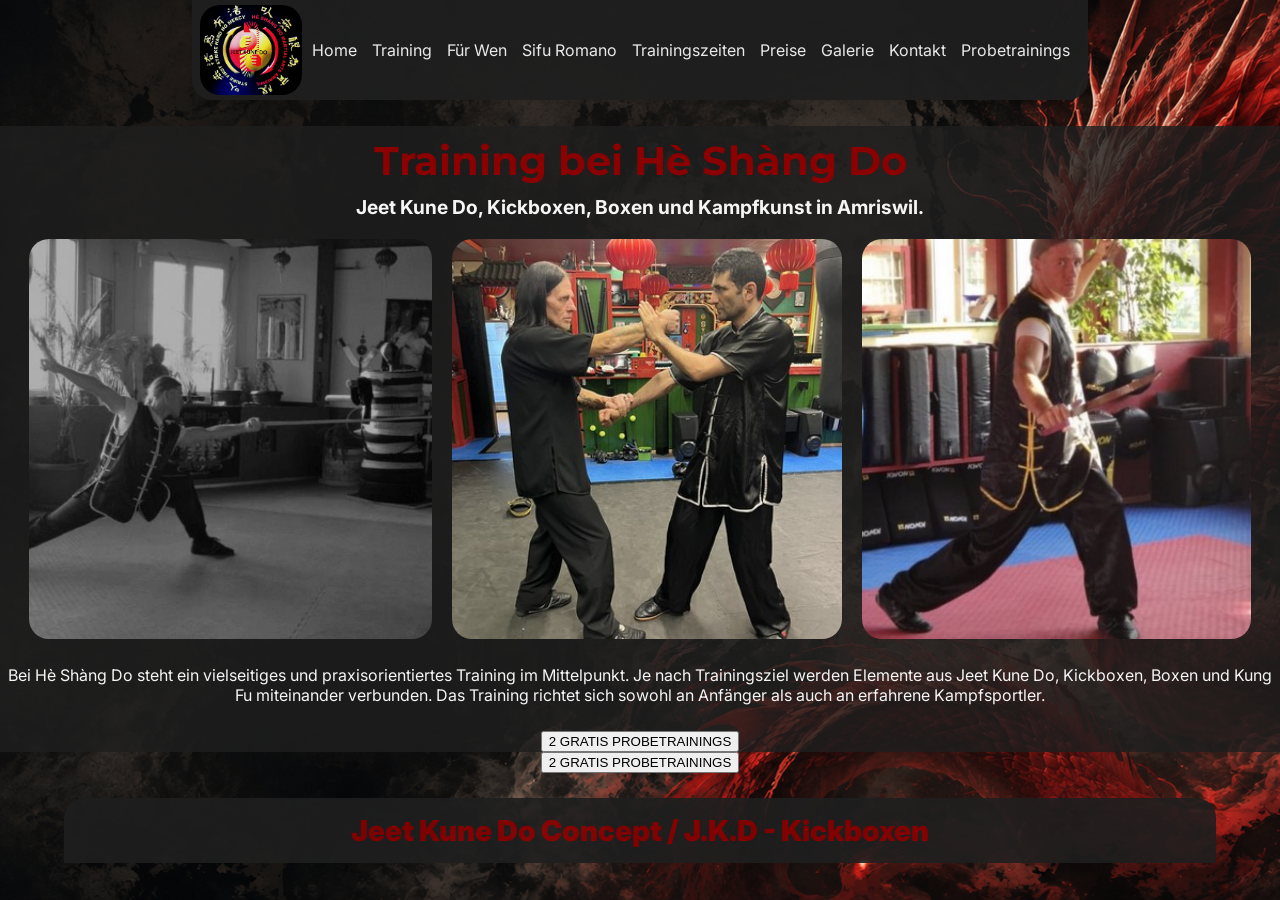
==== training.html @ 202127cb "started with the hero section for the training page. discover a trick so that the children do not en" ====
<!DOCTYPE html>
<html lang="de">
<head>
  <meta charset="UTF-8">
  <meta name="viewport" content="width=device-width, initial-scale=1.0">
  <title>Hè Shàng Do Martial Arts</title>

  <link rel="preconnect" href="https://fonts.googleapis.com">
  <link rel="preconnect" href="https://fonts.gstatic.com" crossorigin>
  <link
    href="https://fonts.googleapis.com/css2?family=Inter:wght@400;500;600&family=Montserrat:wght@500;600;700&display=swap"
    rel="stylesheet"
  >
 
  <link rel="stylesheet" href="styles/generalStyles/nav-section-desktop.css">
  <link rel="stylesheet" href="styles/generalStyles/general.css">
  <link rel="stylesheet" href="styles/generalStyles/mobileNav.css">
  <link rel="stylesheet" href="styles/generalStyles/footer-section-desktop.css">
  <link rel="stylesheet" href="styles/generalStyles/mobileFooterSection.css">
  <link rel="stylesheet" href="styles/desktop/trainingPage/heroDesktop.css">
  

</head>

<body class="body">

  <header class="header"> 
    <div class="cover-header">
      <div class="logo-container">
        <img alt="Hè Shàng Do Martial Arts Logo" class="logo-img" src="images/Logo.jpeg">
      </div>
      
      <div class="nav-mobile-btn-container">
      <button class="hamburger-btn js-hamburger-btn" aria-label="Menü öffnen">
        <span class="hamburger-line"></span>
        <span class="hamburger-line"></span>
        <span class="hamburger-line"></span>
        </button>
      </div>
    </div>
    
    <div class="js-nav-container mobile-nav-div" aria-expanded="false">
      <nav class="nav-container">
        <ul class="list">
          <li class="li home"><a href="index.html" class="ancor">Home</a></li>
          <li class="li training"><a href="training.html" class="ancor">Training</a></li>
          <li class="li für-wen"><a href="für-wen" class="ancor">Für Wen</a></li>
          <li class="li sifu"><a href="sifu-romano" class="ancor">Sifu Romano</a></li>
          <li class="li rainingszeiten"><a href="trainingszeiten" class="ancor">Trainingszeiten</a></li>
          <li class="li preise"><a href="preise" class="ancor">Preise</a></li>
          <li class="li galerie"><a href="galerie" class="ancor">Galerie</a></li>
          <li class="li kontakt"><a href="kontakt" class="ancor">Kontakt</a></li>
          <li class="li probe"><a href="probetrainings" class="ancor">Probetrainings</a></li>
        </ul>
      </nav>
    </div>  
  </header>

  <main class="main">

    <section class="hero-section">
      <div class="hero-intro">
        <h1 class="hero-name">Training bei Hè Shàng Do</h1>
        <h4 class="hero-text-intro">Jeet Kune Do, Kickboxen, Boxen und Kampfkunst in Amriswil.</h4>
      </div>
      <div class="images-container">
        <img class="hero-trai-img" src="images/sifu-jkd-training.jpeg">
        <img class="hero-trai-img" src="images/sifu-mit-jkd-training.jpeg">
        <img class="hero-trai-img" src="images/sifu-mit-messer.jpeg">
      </div>
      
      <p>Bei Hè Shàng Do steht ein vielseitiges und praxisorientiertes Training im Mittelpunkt. Je nach Trainingsziel werden Elemente aus Jeet Kune Do, Kickboxen, Boxen und Kung Fu miteinander verbunden. Das Training richtet sich sowohl an Anfänger als auch an erfahrene Kampfsportler.</p>
      <button class="hero-cta-btn">2 GRATIS PROBETRAININGS</button> 
    </section>

    <section class="jeet-kone-do-section">
    </section>
      
    <section class="jkd-kickboxen-boxen-section">
      <button class="hero-cta-btn">2 GRATIS PROBETRAININGS</button>  
    </section>

    <section class="Wettkampftraining-section">
    </section>

    <section class="Privattraining-section">
    </section>

    <section class="welches-passt-section"></section>
    
  </main>
    
  <footer class="footer-section">
    <div class="footer-text-container">
      <h2>Jeet Kune Do Concept / J.K.D - Kickboxen </h2>
    </div>
  </footer>

  <script src="javaScript/heShangDo.js"></script>
</body>
</html>
---- styles/generalStyles/nav-section-desktop.css ----
@media(min-width:1024px){
  .header{
    display: flex;
    flex-direction: row;
    align-items: center;
    justify-content: center;
    z-index: 1000;
    position: relative;
    top:0;
    width: 70%;
    height: 100px;
    background-color: rgb(31, 31, 31);
    padding: 0 0;
    border-top-left-radius: 0px; 
    border-top-right-radius: 0px;
    border-bottom-left-radius: 20px; 
    border-bottom-right-radius: 20px;
    opacity: 0.95;
  }

  .logo-container{
    width: auto;
    height: 90px;
  } 
  
  .logo-img{
    object-fit: cover;
    max-height: 100%;
    border-radius: 20px;
    width:100%;
  }

  .nav-container{
    display: flex;
    flex-direction: row;
    height:100%;
    margin: 0;
    padding: 0;
    border-radius: 20px;
  }

  .list{
    display: flex;
    flex-direction: row;
    align-items: center;
    justify-content: center;
    width: max-content;
    height: 100%;
    gap: 15px;
    list-style: none;
    margin: 0 10px;
    padding: 0;
     
  }

  .li .ancor{
    text-decoration: none;
    color: whitesmoke;
    font-family: "Inter", sans-serif;
    margin: 0;
    padding: 0;
    text-align: center;
  }

  .nav-mobile-btn-container{
    display: none;
  }
}
---- styles/generalStyles/general.css ----
@media(min-width:1024px){
  body{
    padding:0 ;
    margin: 0;
    display: flex;
    flex-direction: column;
    align-items: center;
  }
}

@media(max-width:1023px){
  body{
    display: flex;
    flex-direction: column;
    align-items: center;
    padding: 5px 0 0 0 ;
    margin: 0;
  }
}

.main{ 
  display: flex;
    flex-direction: column;
    align-items: center;
}



body{
  box-sizing: border-box;
  background-image: url('../../images/background-img-2.png');
  background-color: rgb(31, 31, 31);
  background-attachment:fixed, scroll;
  background-repeat: no-repeat;
  background-size: cover;
}




h1{
  color: darkred;
  margin:0;
  font-family: "Montserrat", sans-serif;
  font-size: 2.5rem;
}

h2{
  color: darkred;
  font-family: "Inter", sans-serif;
  font-size: 1.8rem;
  text-align: center;
  font-weight: 900;
  margin: 15px;
}

h3{
  color: whitesmoke;
  font-family: "Inter", sans-serif;
  font-size: 1.2rem;
  text-align: center;
  line-height: 1.3;
}

h4{
  color: whitesmoke;
  font-family: "Inter", sans-serif;
  font-size: 1.2rem;
   text-align: center;
}

p{
  color: whitesmoke;
  font-family: "Inter", sans-serif;
  font-size: 1rem;
  text-align: center;
}
---- styles/generalStyles/mobileNav.css ----
@media(max-width:1023px){
  .header{
    position: relative;
    z-index: 2;
    height: 90px;
    width:100%;

  }
  .cover-header{
    display: flex;
    flex-direction: row;
    align-items: center;
    justify-content: space-between;
    position: relative;
    height: 100%;
    background-color: rgb(31, 31, 31);
    padding: 0 10px;
    border-radius: 20px;
  }

  .logo-container{
    width: 25%;
    height: 98%;
    padding: 0px;
    background-color: rgb(31, 31, 31);
    border-radius: 20px;
  }
  
  
  .logo-img{
    object-fit: cover;
    height: 100%;
    border-radius: 20px;
    width:100%;
  }

  .mobile-nav-div{
    display: none;
    height: 0%;
  
  }
  @keyframes closingNav {
    from{ 
      width: 100%; height: 100%;
      opacity: 1;
    }
    to{
      width: 100%; height: 0%;
      opacity:0
    }
  }
  

  .mobile-nav-div-closing-animation{
    position: fixed;
    top: 0;
    right: 0;
    left:0;
    bottom: 0;
    animation-name: closingNav;
    animation-duration: 0.5s;
    background-color: rgb(31, 31, 31);
    display: block;
  }

  @keyframes openNav {
    0%{
      width: 100%; height:0%;
      opacity: 0;
    }
    100%{
      width: 100%; height: 100%;
      opacity: 1;
    }
  }
  
  .visible-mobile-nav-div{
    position: fixed;
    top: 0;
    right: 0;
    left:0;
    bottom: 0;
    background-color: rgb(31, 31, 31);
    overflow:scroll;
    display: block;
    animation-name: openNav; 
    animation-duration: 0.6s;

  }
 
 
  .nav-container{
    position: relative;
    padding-top: 20%;
   }
  
  
  .list{
 
    display: flex;
    flex-direction: column;
    align-items: center;
    justify-content: space-evenly;
    gap: 30px;
    list-style: none;
    padding: 0;
  }

  .li .ancor{
    text-decoration: none;
    color: whitesmoke;
    font-family: "Inter", sans-serif;

    text-align: center;
    font-size: 20px;
    font-weight: 600;
  }

  .nav-mobile-btn-container{
    position: relative;
    z-index: 2;
    width:40px;
    height: 40px;
    background-color: transparent;
    margin: 0px;
  }
  .hamburger-btn{
    display: flex;
    flex-direction: column;
    align-items: center;
    justify-content: center;
    width:100%;
    height: 100%;
    background-color: transparent;
    border: none;
    gap:5px
  }

  .hamburger-line{
    display: block;
    width:80%;
    height: 1px;
    background-color: whitesmoke;
    padding: 1px;
  
  }
    
}
---- styles/generalStyles/footer-section-desktop.css ----
@media(min-width:1024px){
  .footer-section{
    position: relative;
    z-index: 1000;
    background-color: rgb(31, 31, 31);
    margin-top: 2%;
    display: flex;
    flex-direction: column;
    align-items: center;
    justify-content: center; 
    opacity: 0.9;
    border-top-left-radius: 20px; 
    border-top-right-radius: 20px;
    width: 90%;
  }
}
---- styles/generalStyles/mobileFooterSection.css ----
@media(max-width: 1023px){
 .footer-section{
    position: relative;
    z-index: 1000;
    background-color: rgb(31, 31, 31);
    display: flex;
    flex-direction: column;
    align-items: center;
    justify-content: center;     
    border-top-left-radius: 20px; 
    border-top-right-radius: 20px; 
    width: 100%;
  }
}
---- styles/desktop/trainingPage/heroDesktop.css ----
.hero-section{
  position: relative;
  z-index: 1;
  color: whitesmoke;
  margin-top: 2%;
  display: flex;
  flex-direction: column;
  gap:10px;
  align-items: center;
  background-color: rgb(31, 31, 31, 0.8);
  width: 
}

.hero-intro{
  display: flex;
  flex-direction: column;
  align-items: center;
  justify-content: space-around;
  gap: 10px;
  margin: 10px;
}

.hero-name, .hero-text-intro{
  margin: 0;
  padding: 0;
}

.images-container{
  display: flex;
  flex-direction: row;
  justify-content: center;
  gap: 20px;
}

.hero-trai-img{
  object-fit: cover;
  width: 33%;
  height: 400px;
  border-radius: 20px;
  
}
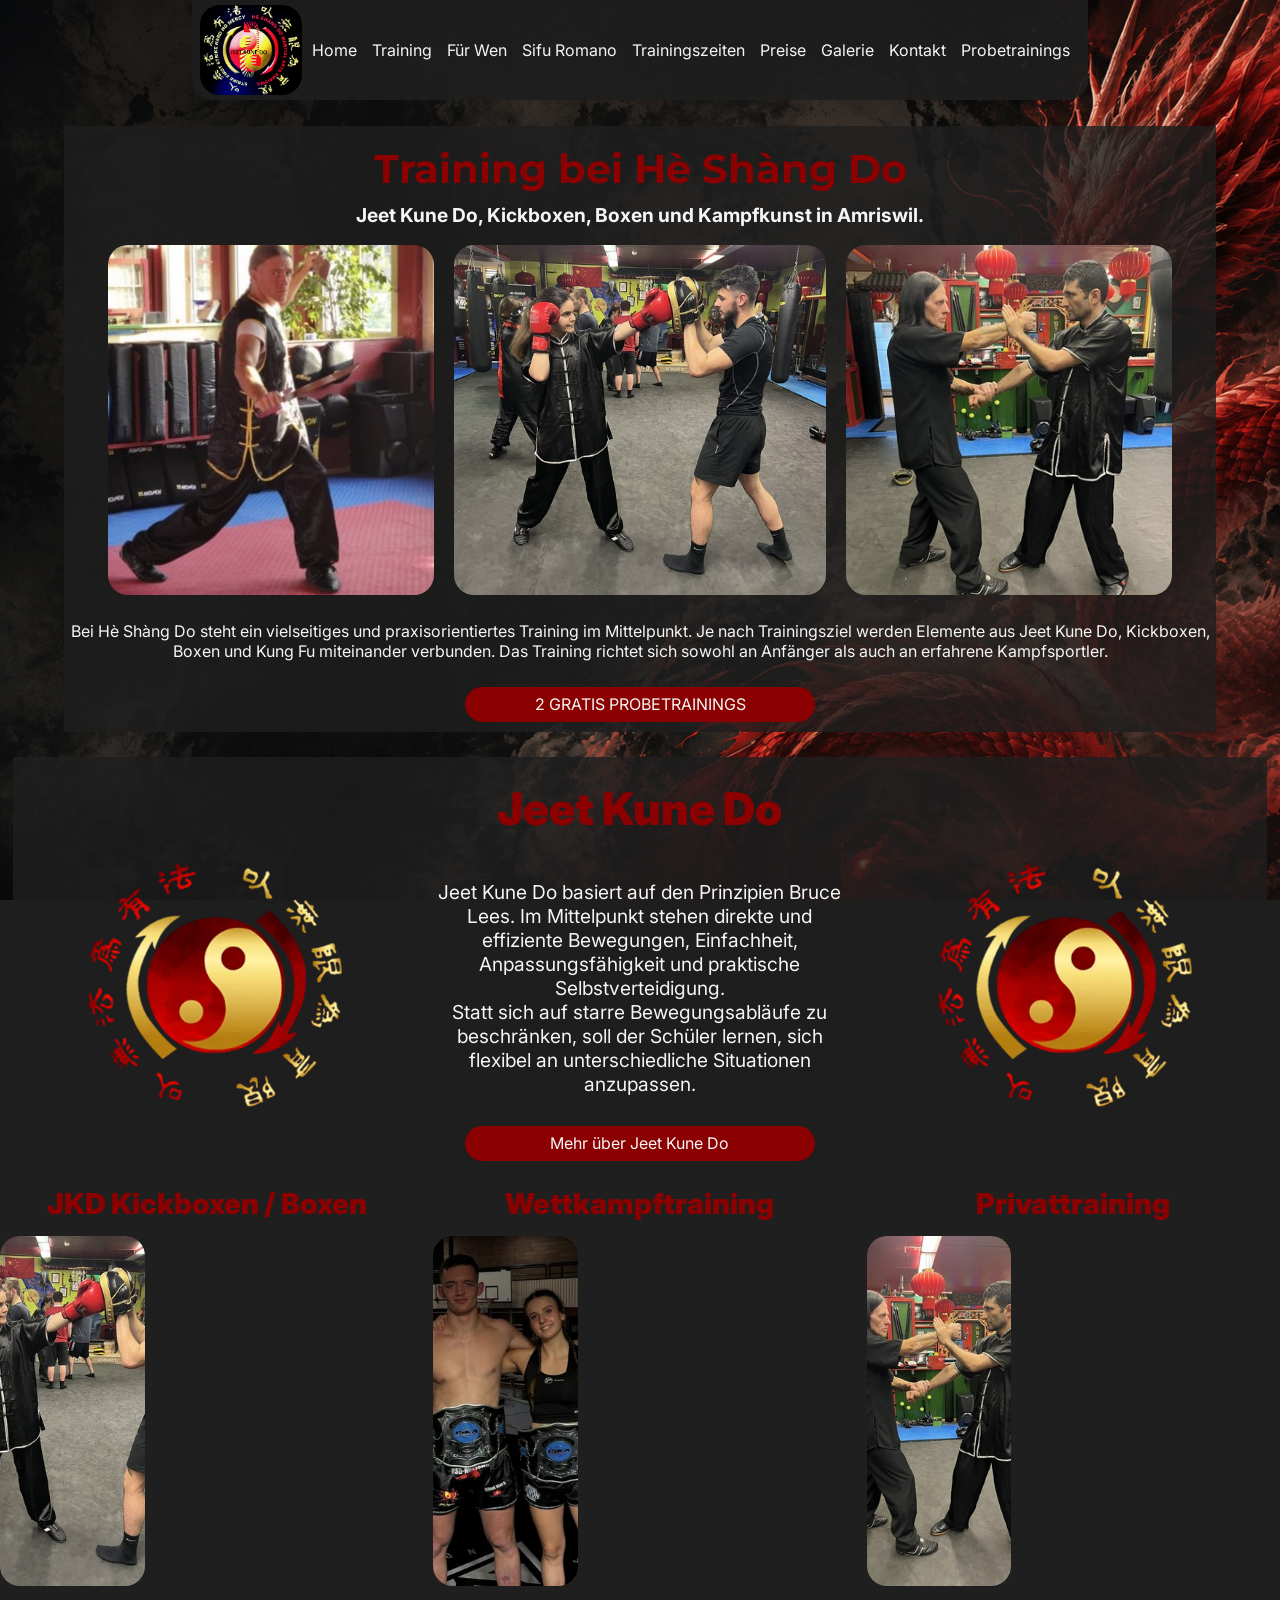
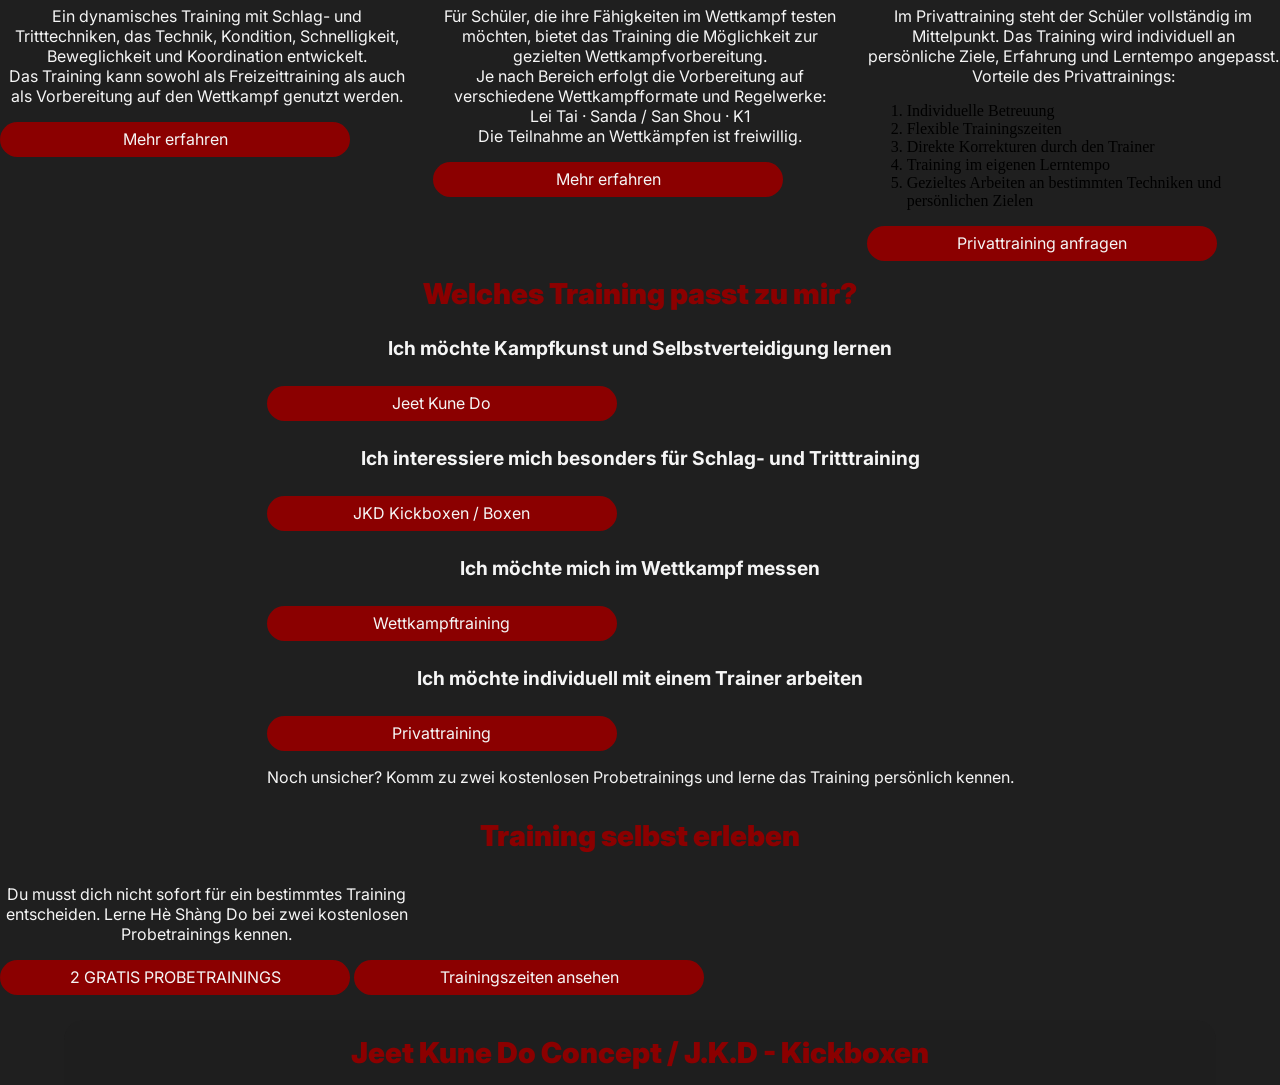
==== commit 805c5bb8: "added some images. training page html is 95% finished" ====
--- a/training.html
+++ b/training.html
@@ -18,6 +18,9 @@
   <link rel="stylesheet" href="styles/generalStyles/footer-section-desktop.css">
   <link rel="stylesheet" href="styles/generalStyles/mobileFooterSection.css">
   <link rel="stylesheet" href="styles/desktop/trainingPage/heroDesktop.css">
+  <link rel="stylesheet" href="styles/desktop/trainingPage/JKDdesktop.css">
+  <link rel="stylesheet" href="styles/desktop/trainingPage/kickboxBoxWettPrivDesktop.css">
+
   
 
 </head>
@@ -64,29 +67,132 @@
         <h4 class="hero-text-intro">Jeet Kune Do, Kickboxen, Boxen und Kampfkunst in Amriswil.</h4>
       </div>
       <div class="images-container">
-        <img class="hero-trai-img" src="images/sifu-jkd-training.jpeg">
+        <img class="hero-trai-img" src="images/sifu-mit-messer.jpeg">
+        <img class="hero-trai-img" src="images/jungern-training-1.jpeg">
         <img class="hero-trai-img" src="images/sifu-mit-jkd-training.jpeg">
-        <img class="hero-trai-img" src="images/sifu-mit-messer.jpeg">
+        
       </div>
       
       <p>Bei Hè Shàng Do steht ein vielseitiges und praxisorientiertes Training im Mittelpunkt. Je nach Trainingsziel werden Elemente aus Jeet Kune Do, Kickboxen, Boxen und Kung Fu miteinander verbunden. Das Training richtet sich sowohl an Anfänger als auch an erfahrene Kampfsportler.</p>
       <button class="hero-cta-btn">2 GRATIS PROBETRAININGS</button> 
     </section>
 
-    <section class="jeet-kone-do-section">
-    </section>
-      
-    <section class="jkd-kickboxen-boxen-section">
-      <button class="hero-cta-btn">2 GRATIS PROBETRAININGS</button>  
-    </section>
-
-    <section class="Wettkampftraining-section">
-    </section>
-
-    <section class="Privattraining-section">
-    </section>
-
-    <section class="welches-passt-section"></section>
+    <section class="jkd-section">
+
+      <div class="jkd-intro">
+        <h2 class="jkd-name">Jeet Kune Do</h2>
+      </div>
+      <div class="jkd-intro-info-container">
+        
+        <img class="jkd-intro-img" src="images/ying-yang.jpeg">
+        <div class="text-container">
+          <p class="text">Jeet Kune Do basiert auf den Prinzipien Bruce Lees. Im Mittelpunkt stehen direkte und effiziente Bewegungen, Einfachheit, Anpassungsfähigkeit und praktische Selbstverteidigung.
+            <br>
+          Statt sich auf starre Bewegungsabläufe zu beschränken, soll der Schüler lernen, sich flexibel an unterschiedliche Situationen anzupassen.</p>
+        </div>    
+        <img class="jkd-intro-img" src="images/ying-yang.jpeg">
+      </div>  
+      <button class="hero-cta-btn">Mehr über Jeet Kune Do</button> 
+
+    </section>
+      
+    <section class="kickbox-box-wettkampf-privat-section">
+
+      <div class="grid-element kickbox-box">
+
+        <div class="kickbox-box-intro-container">
+          <h2 class="kickbox-box-name">JKD Kickboxen / Boxen</h2>
+        </div>
+        <img class="hero-trai-img" src="images/jungern-training-1.jpeg">
+        <p>Ein dynamisches Training mit Schlag- und Tritttechniken, das Technik, Kondition, Schnelligkeit, Beweglichkeit und Koordination entwickelt.
+          <br>
+        Das Training kann sowohl als Freizeittraining als auch als Vorbereitung auf den Wettkampf genutzt werden.</p>
+        <button class="hero-cta-btn">Mehr erfahren</button> 
+
+      </div>
+
+      <div class="grid-element wettkampf">
+
+         <div class="wettkampf-intro-container">
+          <h2 class="wettkampf-name">Wettkampftraining</h2>
+        </div>
+        <img class="hero-trai-img" src="images/winers-1.jpeg">
+
+        <p>Für Schüler, die ihre Fähigkeiten im Wettkampf testen möchten, bietet das Training die Möglichkeit zur gezielten Wettkampfvorbereitung.
+          <br>
+        Je nach Bereich erfolgt die Vorbereitung auf verschiedene Wettkampfformate und Regelwerke:
+         <br>
+        Lei Tai · Sanda / San Shou · K1
+        <br>
+        Die Teilnahme an Wettkämpfen ist freiwillig.
+        </p>
+        <button class="hero-cta-btn">Mehr erfahren</button> 
+
+      </div>
+
+      <div class="grid-element privat-training">
+
+         <div class="privat-intro-container">
+          <h2 class="privat-name">Privattraining</h2>
+        </div>
+        <img class="hero-trai-img" src="images/sifu-mit-jkd-training.jpeg">
+        
+        <p>Im Privattraining steht der Schüler vollständig im Mittelpunkt. Das Training wird individuell an persönliche Ziele, Erfahrung und Lerntempo angepasst.
+          <br>
+        Vorteile des Privattrainings:
+        <ol>
+          <li>Individuelle Betreuung</li>
+          <li>Flexible Trainingszeiten</li>
+          <li>Direkte Korrekturen durch den Trainer</li>
+          <li>Training im eigenen Lerntempo</li>
+          <li>Gezieltes Arbeiten an bestimmten Techniken und persönlichen Zielen</li>
+        </ol>
+        </p>
+        <button class="hero-cta-btn">Privattraining anfragen</button> 
+
+      </div>
+      
+    </section>
+
+
+    <section class="welches-passt-section">
+       <div class="welches-passt-intro">
+        <h2 class="welches-passt-name">Welches Training passt zu mir?</h2>
+      </div>
+      <div class="welches-passt-info-container">
+        <div>
+          <h4>Ich möchte Kampfkunst und Selbstverteidigung lernen</h4> 
+          <button class="hero-cta-btn">Jeet Kune Do</button> 
+        </div>
+        <div>
+          <h4>Ich interessiere mich besonders für Schlag- und Tritttraining</h4> 
+          <button class="hero-cta-btn">JKD Kickboxen / Boxen</button> 
+        </div>
+        <div>
+          <h4>Ich möchte mich im Wettkampf messen</h4> 
+          <button class="hero-cta-btn">Wettkampftraining</button> 
+        </div>
+        <div>
+          <h4>Ich möchte individuell mit einem Trainer arbeiten</h4> 
+          <button class="hero-cta-btn">Privattraining</button> 
+        </div>
+      </div>
+
+      <p>Noch unsicher? Komm zu zwei kostenlosen Probetrainings und lerne das Training persönlich kennen.</p>
+    </section>
+
+    <section class="erleben-section">
+
+      <div class="erleben-intro">
+        <h2 class="erleben-name">Training selbst erleben</h2>
+      </div>
+      <div class="jkd-intro-info-container">          
+        <p>Du musst dich nicht sofort für ein bestimmtes Training entscheiden. Lerne Hè Shàng Do bei zwei kostenlosen Probetrainings kennen.</p>
+      </div>  
+      <button class="hero-cta-btn">2 GRATIS PROBETRAININGS</button> 
+      <button class="hero-cta-btn">Trainingszeiten ansehen</button> 
+      
+    </section>
     
   </main>
     
--- a/styles/generalStyles/nav-section-desktop.css
+++ b/styles/generalStyles/nav-section-desktop.css
@@ -9,13 +9,13 @@
     top:0;
     width: 70%;
     height: 100px;
-    background-color: rgb(31, 31, 31);
+    background-color: rgb(31, 31, 31, 0.9);
     padding: 0 0;
     border-top-left-radius: 0px; 
     border-top-right-radius: 0px;
     border-bottom-left-radius: 20px; 
     border-bottom-right-radius: 20px;
-    opacity: 0.95;
+ 
   }
 
   .logo-container{
--- a/styles/generalStyles/general.css
+++ b/styles/generalStyles/general.css
@@ -75,4 +75,20 @@
   font-family: "Inter", sans-serif;
   font-size: 1rem;
   text-align: center;
-}+}
+
+.hero-cta-btn{
+    height: 35px;
+    width: 350px;
+    border-radius: 20px;
+    border:none;
+    background-color: darkred;
+    color: whitesmoke;
+    font-family: "Inter", sans-serif;
+    font-size: 1rem;
+    cursor:pointer;
+  }
+
+  .hero-cta-btn:hover{
+    cursor: pointer;
+  }
--- a/styles/generalStyles/footer-section-desktop.css
+++ b/styles/generalStyles/footer-section-desktop.css
@@ -2,13 +2,12 @@
   .footer-section{
     position: relative;
     z-index: 1000;
-    background-color: rgb(31, 31, 31);
+    background-color: rgb(31, 31, 31, 0.9);
     margin-top: 2%;
     display: flex;
     flex-direction: column;
     align-items: center;
     justify-content: center; 
-    opacity: 0.9;
     border-top-left-radius: 20px; 
     border-top-right-radius: 20px;
     width: 90%;
--- a/styles/desktop/trainingPage/heroDesktop.css
+++ b/styles/desktop/trainingPage/heroDesktop.css
@@ -8,7 +8,8 @@
   gap:10px;
   align-items: center;
   background-color: rgb(31, 31, 31, 0.8);
-  width: 
+  width: 90%;
+  padding: 10px 0;
 }
 
 .hero-intro{
@@ -17,7 +18,7 @@
   align-items: center;
   justify-content: space-around;
   gap: 10px;
-  margin: 10px;
+  margin: 8px;
 }
 
 .hero-name, .hero-text-intro{
@@ -34,8 +35,8 @@
 
 .hero-trai-img{
   object-fit: cover;
-  width: 33%;
-  height: 400px;
+  width: 35%;
+  height: 350px;
   border-radius: 20px;
   
 }
--- a/styles/desktop/trainingPage/JKDdesktop.css
+++ b/styles/desktop/trainingPage/JKDdesktop.css
@@ -0,0 +1,44 @@
+.jkd-section{
+  position: relative;
+  z-index: 1;
+  color: whitesmoke;
+  margin-top: 2%;
+  display: flex;
+  flex-direction: column;
+  gap:10px;
+  align-items: center;
+  background-color: rgb(31, 31, 31, 0.8);
+  width: 98%;
+  padding: 10px 0;
+}
+
+.jkd-name{
+  font-size: 2.8em;
+}
+
+.jkd-intro-img{
+  object-fit: cover;
+  max-width: 100%;
+  width: auto;
+  height: 250px;
+  border-radius: 20px;
+  margin: 0;
+  padding: 0;
+}
+
+.jkd-intro-info-container{
+  display: grid;
+  grid-template-columns: 1fr 1fr 1fr;
+  gap: 20px;
+  align-items: start;
+  justify-items: center;
+}
+
+.text-container{
+  display: flex;
+  align-items: center;
+}
+
+.text{
+  font-size: 1.2em;
+}
--- a/styles/desktop/trainingPage/kickboxBoxWettPrivDesktop.css
+++ b/styles/desktop/trainingPage/kickboxBoxWettPrivDesktop.css
@@ -0,0 +1,7 @@
+.kickbox-box-wettkampf-privat-section{
+  display: grid;
+  grid-template-columns: 1fr 1fr 1fr;
+  gap: 20px;
+  align-items: start;
+  justify-items: center;
+}
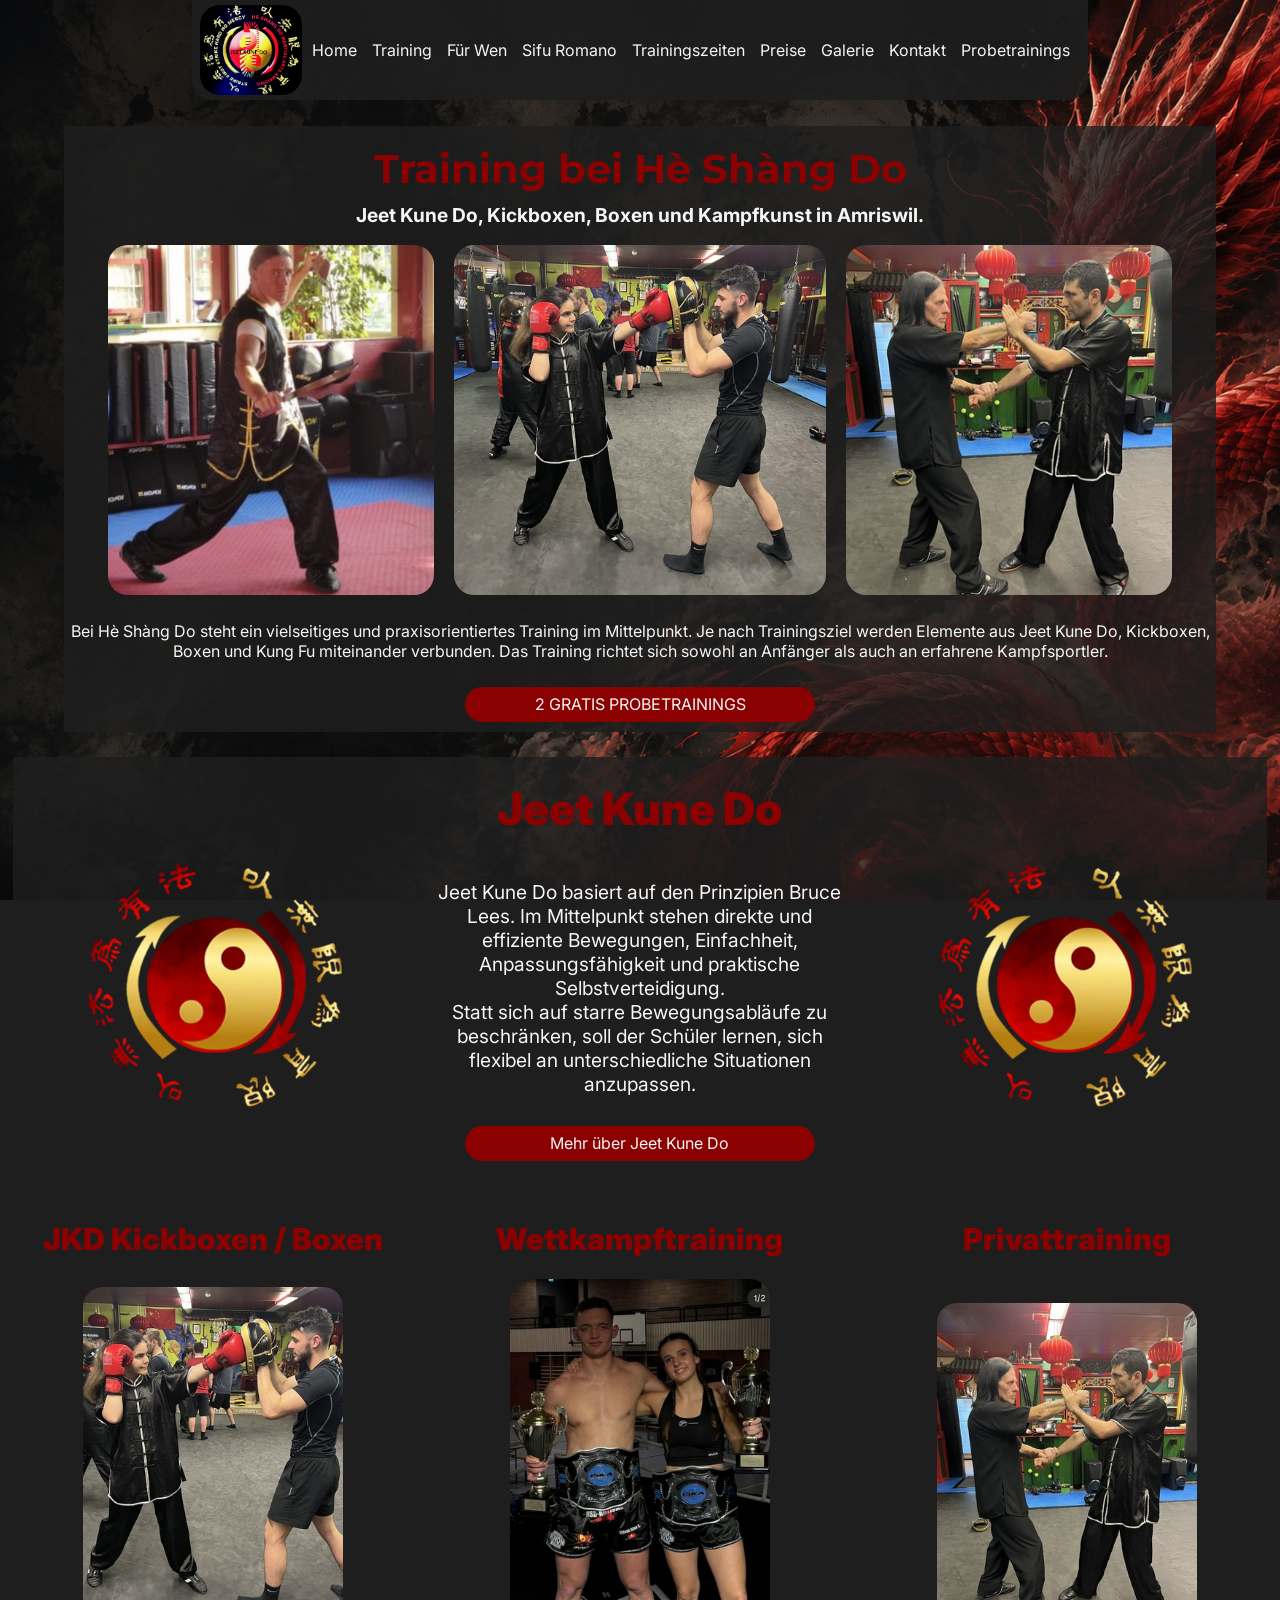
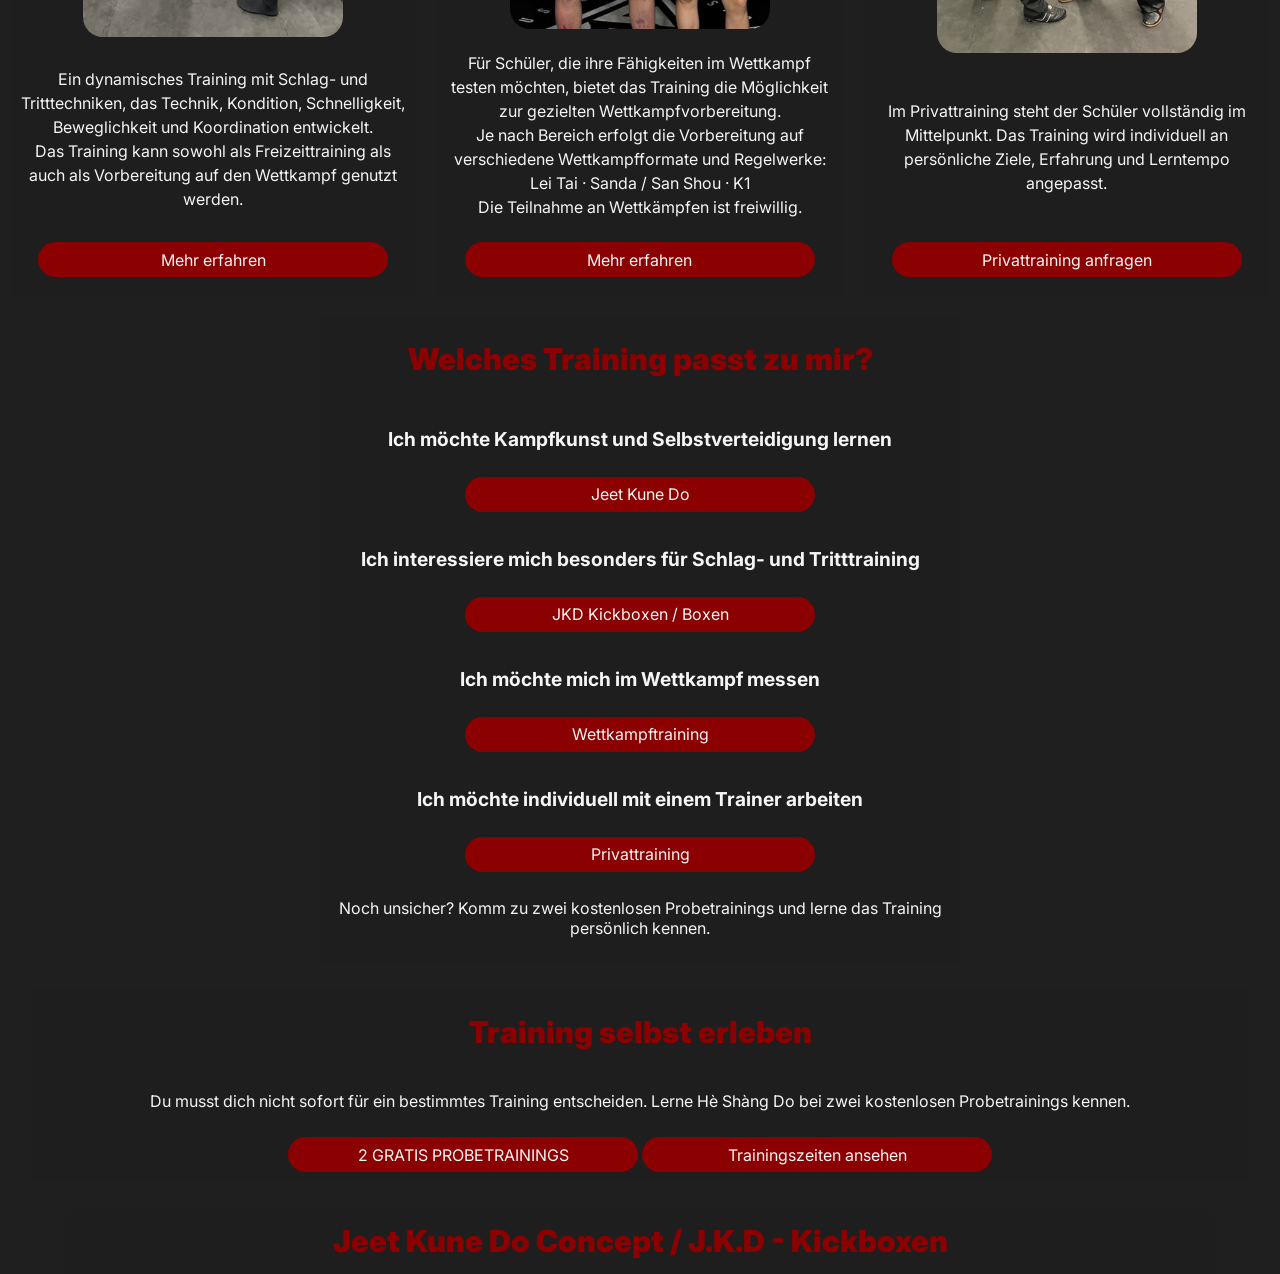
==== commit 8839c9bc: "trainingPage in desktop 98% finished" ====
--- a/training.html
+++ b/training.html
@@ -20,6 +20,8 @@
   <link rel="stylesheet" href="styles/desktop/trainingPage/heroDesktop.css">
   <link rel="stylesheet" href="styles/desktop/trainingPage/JKDdesktop.css">
   <link rel="stylesheet" href="styles/desktop/trainingPage/kickboxBoxWettPrivDesktop.css">
+  <link rel="stylesheet" href="styles/desktop/trainingPage/welchesPasst.css">
+  <link rel="stylesheet" href="styles/desktop/trainingPage/erlebenDesktop.css">
 
   
 
@@ -103,11 +105,11 @@
         <div class="kickbox-box-intro-container">
           <h2 class="kickbox-box-name">JKD Kickboxen / Boxen</h2>
         </div>
-        <img class="hero-trai-img" src="images/jungern-training-1.jpeg">
-        <p>Ein dynamisches Training mit Schlag- und Tritttechniken, das Technik, Kondition, Schnelligkeit, Beweglichkeit und Koordination entwickelt.
+        <img class="grid-img" src="images/jungern-training-1.jpeg">
+        <p class="grid-text">Ein dynamisches Training mit Schlag- und Tritttechniken, das Technik, Kondition, Schnelligkeit, Beweglichkeit und Koordination entwickelt.
           <br>
         Das Training kann sowohl als Freizeittraining als auch als Vorbereitung auf den Wettkampf genutzt werden.</p>
-        <button class="hero-cta-btn">Mehr erfahren</button> 
+        <button class="hero-cta-btn mehr-erfahren">Mehr erfahren</button> 
 
       </div>
 
@@ -116,9 +118,9 @@
          <div class="wettkampf-intro-container">
           <h2 class="wettkampf-name">Wettkampftraining</h2>
         </div>
-        <img class="hero-trai-img" src="images/winers-1.jpeg">
+        <img class="grid-img" src="images/winers-1.jpeg">
 
-        <p>Für Schüler, die ihre Fähigkeiten im Wettkampf testen möchten, bietet das Training die Möglichkeit zur gezielten Wettkampfvorbereitung.
+        <p class="grid-text">Für Schüler, die ihre Fähigkeiten im Wettkampf testen möchten, bietet das Training die Möglichkeit zur gezielten Wettkampfvorbereitung.
           <br>
         Je nach Bereich erfolgt die Vorbereitung auf verschiedene Wettkampfformate und Regelwerke:
          <br>
@@ -126,7 +128,7 @@
         <br>
         Die Teilnahme an Wettkämpfen ist freiwillig.
         </p>
-        <button class="hero-cta-btn">Mehr erfahren</button> 
+        <button class="hero-cta-btn mehr-erfahren">Mehr erfahren</button> 
 
       </div>
 
@@ -135,20 +137,11 @@
          <div class="privat-intro-container">
           <h2 class="privat-name">Privattraining</h2>
         </div>
-        <img class="hero-trai-img" src="images/sifu-mit-jkd-training.jpeg">
+        <img class="grid-img" src="images/sifu-mit-jkd-training.jpeg">
         
-        <p>Im Privattraining steht der Schüler vollständig im Mittelpunkt. Das Training wird individuell an persönliche Ziele, Erfahrung und Lerntempo angepasst.
-          <br>
-        Vorteile des Privattrainings:
-        <ol>
-          <li>Individuelle Betreuung</li>
-          <li>Flexible Trainingszeiten</li>
-          <li>Direkte Korrekturen durch den Trainer</li>
-          <li>Training im eigenen Lerntempo</li>
-          <li>Gezieltes Arbeiten an bestimmten Techniken und persönlichen Zielen</li>
-        </ol>
+        <p class="grid-text">Im Privattraining steht der Schüler vollständig im Mittelpunkt. Das Training wird individuell an persönliche Ziele, Erfahrung und Lerntempo angepasst.
         </p>
-        <button class="hero-cta-btn">Privattraining anfragen</button> 
+        <button class="hero-cta-btn mehr-erfahren">Privattraining anfragen</button> 
 
       </div>
       
@@ -159,39 +152,37 @@
        <div class="welches-passt-intro">
         <h2 class="welches-passt-name">Welches Training passt zu mir?</h2>
       </div>
-      <div class="welches-passt-info-container">
-        <div>
+      
+        <div class="welches-passt-info-container">
           <h4>Ich möchte Kampfkunst und Selbstverteidigung lernen</h4> 
           <button class="hero-cta-btn">Jeet Kune Do</button> 
         </div>
-        <div>
+        <div class="welches-passt-info-container">
           <h4>Ich interessiere mich besonders für Schlag- und Tritttraining</h4> 
           <button class="hero-cta-btn">JKD Kickboxen / Boxen</button> 
         </div>
-        <div>
+        <div class="welches-passt-info-container">
           <h4>Ich möchte mich im Wettkampf messen</h4> 
           <button class="hero-cta-btn">Wettkampftraining</button> 
         </div>
-        <div>
+        <div class="welches-passt-info-container">
           <h4>Ich möchte individuell mit einem Trainer arbeiten</h4> 
           <button class="hero-cta-btn">Privattraining</button> 
         </div>
-      </div>
+      
 
       <p>Noch unsicher? Komm zu zwei kostenlosen Probetrainings und lerne das Training persönlich kennen.</p>
     </section>
 
     <section class="erleben-section">
-
-      <div class="erleben-intro">
         <h2 class="erleben-name">Training selbst erleben</h2>
+             
+        <p>Du musst dich nicht sofort für ein bestimmtes Training entscheiden. Lerne Hè Shàng Do bei zwei kostenlosen Probetrainings kennen.</p>
+    
+      <div class="btn-container">  
+        <button class="hero-cta-btn">2 GRATIS PROBETRAININGS</button> 
+        <button class="hero-cta-btn">Trainingszeiten ansehen</button> 
       </div>
-      <div class="jkd-intro-info-container">          
-        <p>Du musst dich nicht sofort für ein bestimmtes Training entscheiden. Lerne Hè Shàng Do bei zwei kostenlosen Probetrainings kennen.</p>
-      </div>  
-      <button class="hero-cta-btn">2 GRATIS PROBETRAININGS</button> 
-      <button class="hero-cta-btn">Trainingszeiten ansehen</button> 
-      
     </section>
     
   </main>
--- a/styles/generalStyles/general.css
+++ b/styles/generalStyles/general.css
@@ -49,7 +49,7 @@
 h2{
   color: darkred;
   font-family: "Inter", sans-serif;
-  font-size: 1.8rem;
+  font-size: 1.9rem;
   text-align: center;
   font-weight: 900;
   margin: 15px;
--- a/styles/desktop/trainingPage/kickboxBoxWettPrivDesktop.css
+++ b/styles/desktop/trainingPage/kickboxBoxWettPrivDesktop.css
@@ -4,4 +4,32 @@
   gap: 20px;
   align-items: start;
   justify-items: center;
+  margin-top: 2%;
+  padding: 0 10px;
+}
+
+.grid-element{
+  display: flex;
+  flex-direction: column;
+  align-items: center;
+  background-color: rgb(31, 31, 31, 0.8);
+  height: 100%;
+  justify-content: space-between;
+  padding: 10px 0;
+}
+
+.grid-img{
+  object-fit: cover;
+  width: 64%;
+  height: 350px;
+  border-radius: 20px;
+}
+
+.mehr-erfahren{
+  margin-bottom: 10px;
+}
+
+.grid-text{
+  padding: 0 10px;
+  line-height: 1.5;
 }
--- a/styles/desktop/trainingPage/welchesPasst.css
+++ b/styles/desktop/trainingPage/welchesPasst.css
@@ -0,0 +1,21 @@
+.welches-passt-section{
+  position: relative;
+  z-index: 1;
+  color: whitesmoke;
+  margin-top: 3%;
+  display: flex;
+  flex-direction: column;
+  gap:10px;
+  align-items: center;
+  justify-content: start;
+  background-color: rgb(31, 31, 31, 0.8);
+  width: 50%;
+  padding: 10px 0;
+}
+
+.welches-passt-info-container{
+  display: flex;
+  flex-direction: column;
+  align-items: center;
+  
+}
--- a/styles/desktop/trainingPage/erlebenDesktop.css
+++ b/styles/desktop/trainingPage/erlebenDesktop.css
@@ -0,0 +1,18 @@
+.erleben-section{
+  position: relative;
+  z-index: 1;
+  color: whitesmoke;
+  margin-top: 2%;
+  display: flex;
+  flex-direction: column;
+  gap:10px;
+  align-items: center;
+  justify-content: center;
+  background-color: rgb(31, 31, 31, 0.8);
+  width: 95%;
+  padding: 10px 0;
+}
+
+.btn-container{
+  display: inline-block;
+}
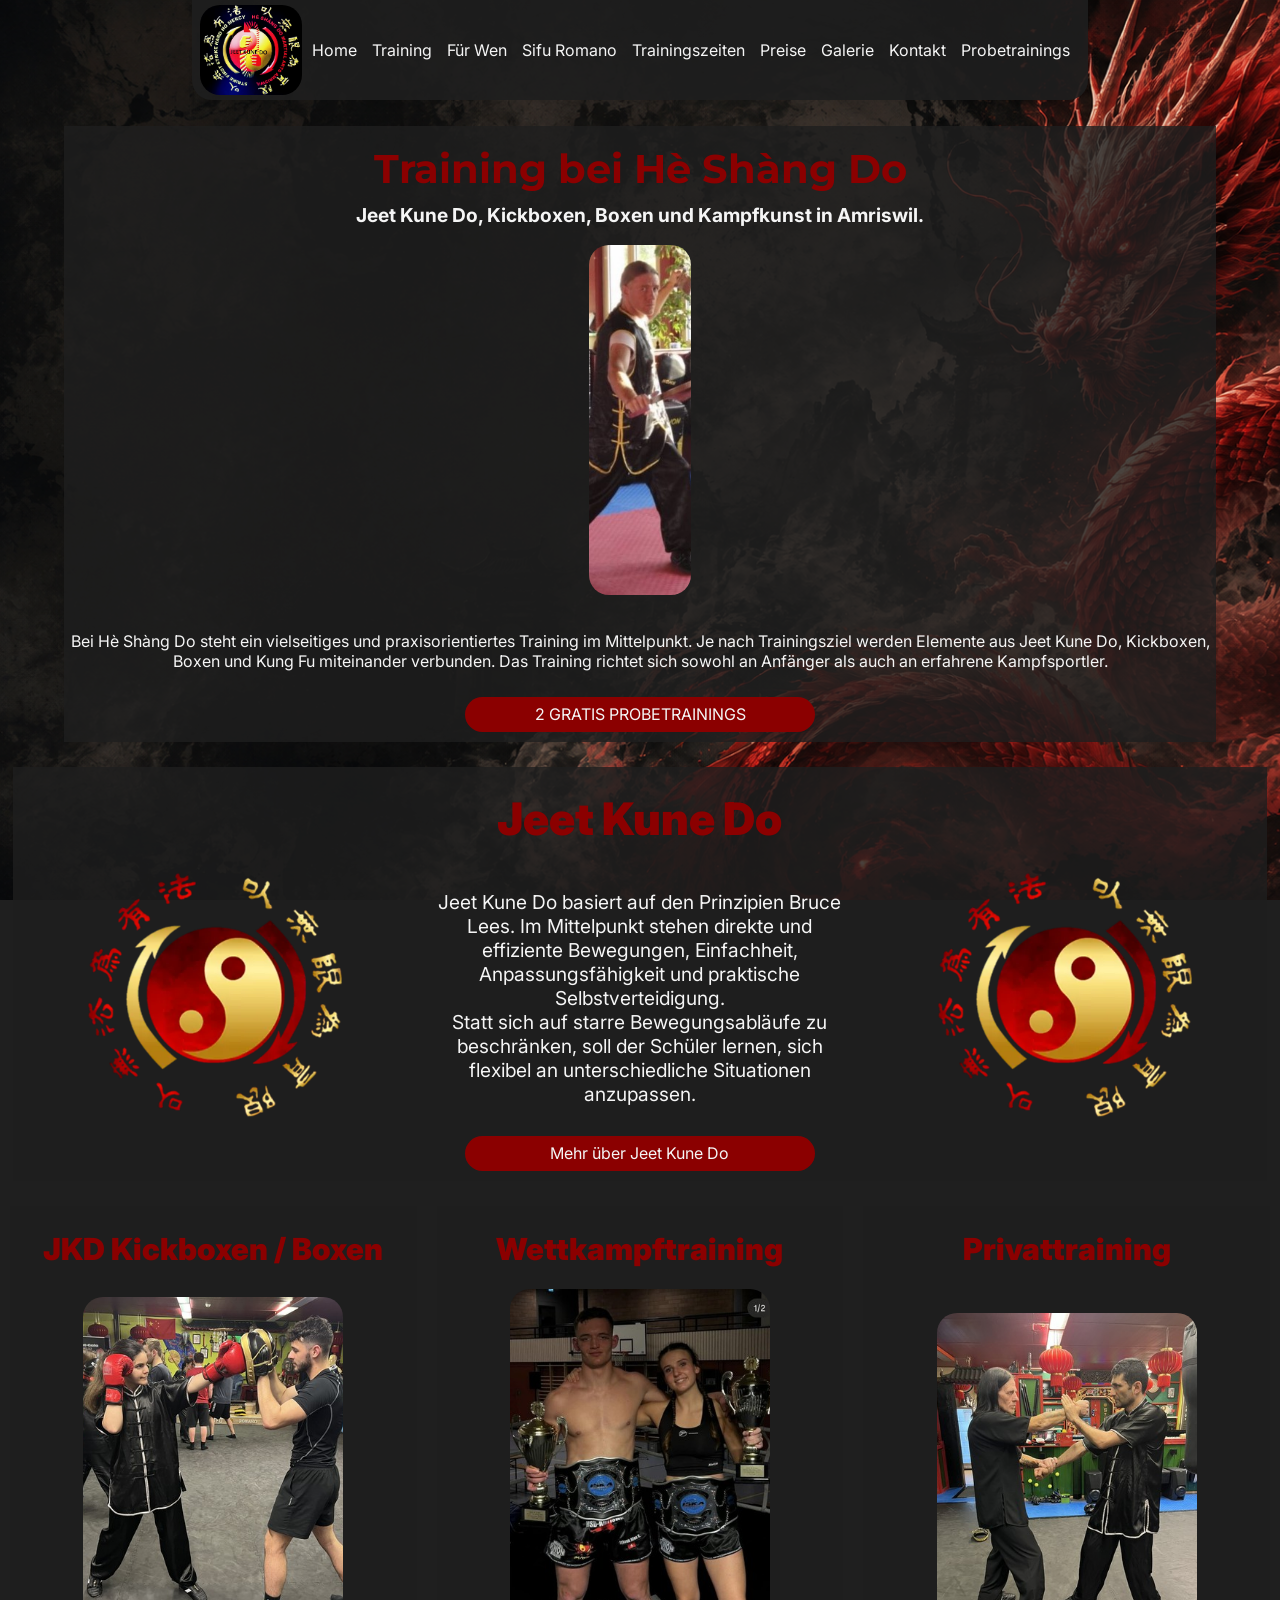
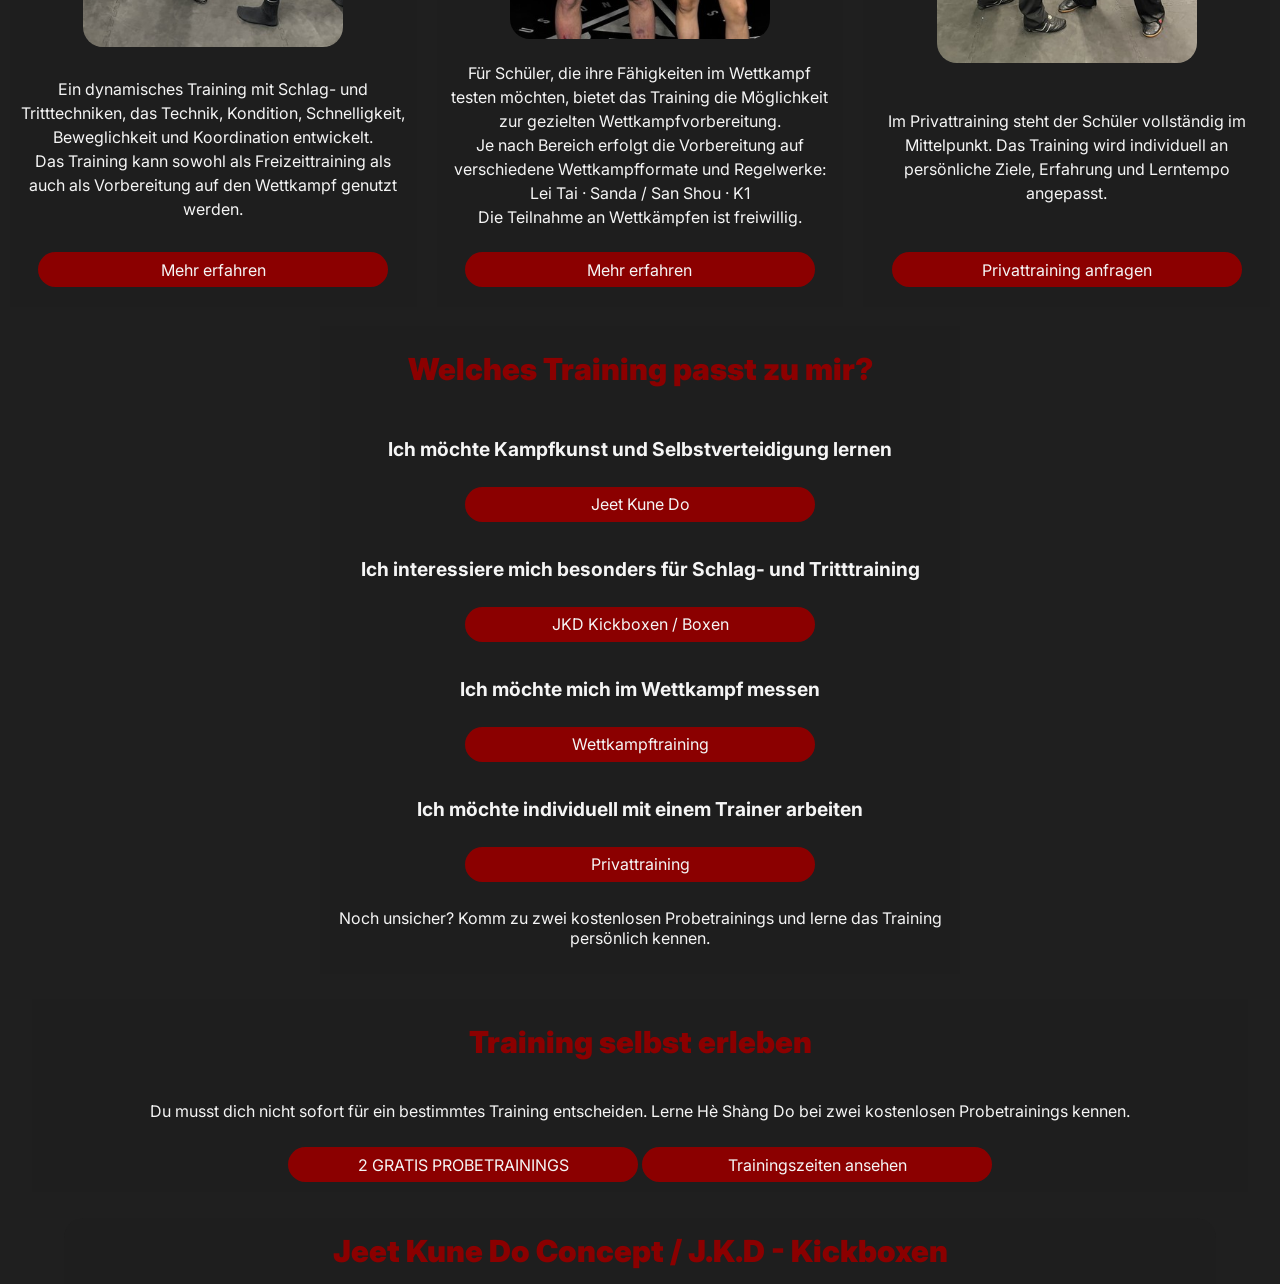
==== commit eab51e3b: "slideshow  reusable function, in which the next button is 90% finished and the prev button 0%" ====
--- a/training.html
+++ b/training.html
@@ -22,6 +22,12 @@
   <link rel="stylesheet" href="styles/desktop/trainingPage/kickboxBoxWettPrivDesktop.css">
   <link rel="stylesheet" href="styles/desktop/trainingPage/welchesPasst.css">
   <link rel="stylesheet" href="styles/desktop/trainingPage/erlebenDesktop.css">
+  <link rel="stylesheet" href="styles/mobile/trainingPage/heroTrainingMobile.css">
+  <link rel="stylesheet" href="styles/mobile/trainingPage/JKDMobile.css">
+  <link rel="stylesheet" href="styles/mobile/trainingPage/kickboxBoxWettPrivMobile.css">
+  <link rel="stylesheet" href="styles/mobile/trainingPage/welchesPasstMobile.css">
+  <link rel="stylesheet" href="styles/mobile/trainingPage/erlebenMobile.css">
+
 
   
 
@@ -68,12 +74,20 @@
         <h1 class="hero-name">Training bei Hè Shàng Do</h1>
         <h4 class="hero-text-intro">Jeet Kune Do, Kickboxen, Boxen und Kampfkunst in Amriswil.</h4>
       </div>
-      <div class="images-container">
-        <img class="hero-trai-img" src="images/sifu-mit-messer.jpeg">
-        <img class="hero-trai-img" src="images/jungern-training-1.jpeg">
-        <img class="hero-trai-img" src="images/sifu-mit-jkd-training.jpeg">
+      
+      <div class="js-img-container images-container">
+        <img  class="hero-trai-img pic-n js-img-a pic-v">
         
-      </div>
+        <!--<img class="hero-trai-img pic-n js-img-a pic-v" src="images/sifu-mit-messer.jpeg">
+        <img class="hero-trai-img pic-n js-img-b" src="images/jungern-training-1.jpeg">
+        <img class="hero-trai-img pic-n js-img-c" src="images/sifu-mit-jkd-training.jpeg">
+      -->
+      </div>
+      <div class="change-pic-btn-container">
+        <button class="js-prev prev-btn">&#10094;</button>
+        <button class="js-next next-btn">&#10095;</button>
+      </div>
+      
       
       <p>Bei Hè Shàng Do steht ein vielseitiges und praxisorientiertes Training im Mittelpunkt. Je nach Trainingsziel werden Elemente aus Jeet Kune Do, Kickboxen, Boxen und Kung Fu miteinander verbunden. Das Training richtet sich sowohl an Anfänger als auch an erfahrene Kampfsportler.</p>
       <button class="hero-cta-btn">2 GRATIS PROBETRAININGS</button> 
@@ -84,8 +98,8 @@
       <div class="jkd-intro">
         <h2 class="jkd-name">Jeet Kune Do</h2>
       </div>
-      <div class="jkd-intro-info-container">
-        
+
+      <div class="jkd-intro-info-container">  
         <img class="jkd-intro-img" src="images/ying-yang.jpeg">
         <div class="text-container">
           <p class="text">Jeet Kune Do basiert auf den Prinzipien Bruce Lees. Im Mittelpunkt stehen direkte und effiziente Bewegungen, Einfachheit, Anpassungsfähigkeit und praktische Selbstverteidigung.
--- a/styles/desktop/trainingPage/heroDesktop.css
+++ b/styles/desktop/trainingPage/heroDesktop.css
@@ -41,3 +41,7 @@
   
 }
 
+.next-btn , .prev-btn{
+  display: none;
+}
+
--- a/styles/mobile/trainingPage/heroTrainingMobile.css
+++ b/styles/mobile/trainingPage/heroTrainingMobile.css
@@ -0,0 +1,62 @@
+@media(max-width:1023px){
+  .hero-section{
+  display: flex;
+  flex-direction: column;
+  gap:10px;
+  align-items: center;
+  justify-content: center;
+  background-color: rgb(31, 31, 31, 0.8);
+  width: 90%;
+  padding: 10px 0;
+  }
+
+  .hero-intro{
+  display: flex;
+  flex-direction: column;
+  align-items: center;
+  justify-content: center;
+ 
+  gap: 10px;
+  margin: 8px;
+  }
+
+  .images-container{
+  display: flex;
+  flex-direction: column;
+  justify-content: center;
+  align-items: center;
+  gap: 20px;
+  width: 100%;
+  height: 400px;
+  }
+  
+  .hero-trai-img{
+  object-fit: cover;
+  width: 80%;
+  height: auto;
+  border-radius: 20px;
+  
+  }
+
+  .pic-n{
+    display: none;
+  }
+
+  .pic-v{
+    display: block;
+  }
+
+  .next-btn , .prev-btn{
+    display:flex;
+    position: relative;
+    z-index: 3;
+  }
+
+  .change-pic-btn-container{
+    display: flex;
+    flex-direction: row;
+    gap: 100%;
+    width: 80%;
+  }
+
+}
--- a/styles/mobile/trainingPage/JKDMobile.css
+++ b/styles/mobile/trainingPage/JKDMobile.css
@@ -0,0 +1,14 @@
+@media(max-width:1023px){
+  .jkd-section{
+  width: 90%; 
+  }
+
+.jkd-intro-info-container{
+  display: flex;
+  flex-direction: column;
+  gap: 10px;
+  align-items: start;
+  justify-items: center;
+}
+
+}
--- a/styles/mobile/trainingPage/kickboxBoxWettPrivMobile.css
+++ b/styles/mobile/trainingPage/kickboxBoxWettPrivMobile.css
@@ -0,0 +1,11 @@
+@media(max-width:1023px){
+  .kickbox-box-wettkampf-privat-section{
+  display: flex;
+  flex-direction: column;
+  gap: 20px;
+  align-items: start;
+  justify-items: center;
+  margin-top: 2%;
+  padding: 0 10px;
+}
+}
--- a/styles/mobile/trainingPage/welchesPasstMobile.css
+++ b/styles/mobile/trainingPage/welchesPasstMobile.css
@@ -0,0 +1,16 @@
+@media(max-width:1023px){
+  .welches-passt-section{
+  position: relative;
+  z-index: 1;
+  color: whitesmoke;
+  margin-top: 3%;
+  display: flex;
+  flex-direction: column;
+  gap:10px;
+  align-items: center;
+  justify-content: start;
+  background-color: rgb(31, 31, 31, 0.8);
+  width: 90%;
+  padding: 10px 0;
+}
+}
--- a/styles/mobile/trainingPage/erlebenMobile.css
+++ b/styles/mobile/trainingPage/erlebenMobile.css
@@ -0,0 +1,22 @@
+@media(max-width:1023px){
+  .erleben-section{
+  position: relative;
+  z-index: 1;
+  color: whitesmoke;
+  margin-top: 2%;
+  display: flex;
+  flex-direction: column;
+  gap:10px;
+  align-items: center;
+  justify-content: center;
+  background-color: rgb(31, 31, 31, 0.8);
+  width: 95%;
+  padding: 10px 0;
+}
+
+.btn-container{
+  display: grid;
+  grid-template-rows: auto auto;
+  gap: 20px;
+}
+}
